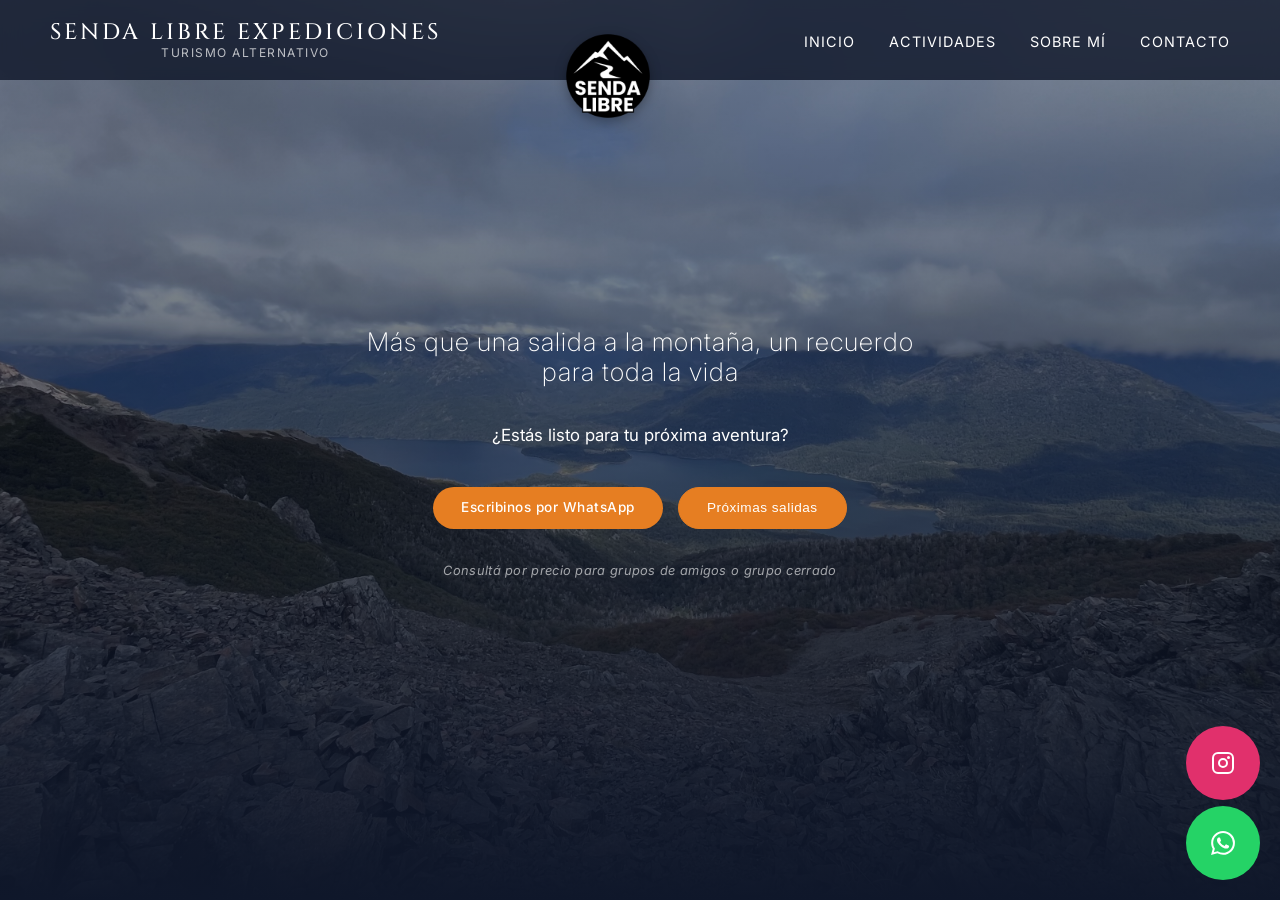
==== index.html @ 7e814934 "agregar texto grupos en hero" ====
<!DOCTYPE html>
<html lang="es">
<head>
  <!-- Metadatos y configuración -->
  <meta charset="UTF-8">
  <meta name="viewport" content="width=device-width, initial-scale=1.0">
  <meta name="description" content="Senda Libre Expediciones - Guía de montaña profesional. Expediciones a Cerro Champaquí, Volcán Lanín y más.">
  <meta name="keywords" content="expediciones, montaña, guía, champaquí, lanín, aventura, naturaleza">
  <meta name="author" content="Santiago Lamanna">
  
  <title>Senda Libre Expediciones</title>
  
  <!-- Preconexión a Google Fonts -->
  <link rel="preconnect" href="https://fonts.googleapis.com">
  <link rel="preconnect" href="https://fonts.gstatic.com" crossorigin>
  
  <!-- Fuentes de Google -->
  <link href="https://fonts.googleapis.com/css2?family=Inter:wght@300;400;700&family=Montserrat:wght@800&family=Cinzel:wght@500&display=swap" rel="stylesheet">
  
  <!-- Hoja de estilos -->
  <link rel="stylesheet" href="style.css">
</head>

<body>
  <!-- Cabecera del sitio -->
  <header>
    <div class="header-brand">
      <h1>Senda Libre Expediciones</h1>
      <p class="tagline">Turismo Alternativo</p>
    </div>
    <a href="index.html" class="logo-link"><img src="logo.png" alt="Senda Libre Logo" class="logo"></a>
    <nav>
      <a href="index.html">Inicio</a>
      <div class="dropdown">
        <a href="actividades.html" class="dropbtn">Actividades</a>
        <div class="dropdown-content">
          <a href="champaqui-experience.html">Champaqui Experience</a>
          <a href="volcan-lanin.html">Volcán Lanín</a>
          <div class="dropdown-item">
            <a href="parque-lanin.html">Parque Nacional Lanín ▼</a>
            <div class="submenu">
              <a href="parque-lanin.html#achen-niyeu">Volcán Achen Ñiyeu</a>
              <a href="parque-lanin.html#cerro-colorado">Cerro Colorado</a>
              <a href="parque-lanin.html#cerro-mallo">Cerro Mallo</a>
              <a href="parque-lanin.html#cerro-falkner">Cerro Falkner</a>
              <a href="parque-lanin.html#cerro-lolog">Cerro Lolog</a>
              <a href="parque-lanin.html#cerro-planicies">Cerro De Las Planicies</a>
              <a href="parque-lanin.html#cerro-colohuincull">Cerro Colo Huincull</a>
              <a href="volcan-lanin.html">Volcán Lanín</a>
            </div>
          </div>
        </div>
      </div>
      <a href="sobre-mi.html">Sobre mí</a>
      <a href="contacto.html">Contacto</a>
    </nav>
  </header>

  <!-- Sección de inicio/Hero -->
  <section id="inicio" class="hero">
    <h2 class="hero-title">Más que una salida a la montaña, un recuerdo para toda la vida</h2>
    <p>¿Estás listo para tu próxima aventura?</p>
    <div class="hero-buttons">
      <a href="https://wa.me/5491167177447?text=Hola!%20Quiero%20info%20sobre%20las%20expediciones" class="btn">Escribinos por WhatsApp</a>
      <button class="btn btn-outline" onclick="openScheduleModal()">Próximas salidas</button>
    </div>
    <p class="hero-group-text">Consultá por precio para grupos de amigos o grupo cerrado</p>
  </section>

  <!-- Botón flotante de Instagram -->
  <a href="https://instagram.com/sendalibre.exp" class="instagram" aria-label="Instagram">
    <svg viewBox="0 0 24 24" fill="none" xmlns="http://www.w3.org/2000/svg">
      <rect x="2" y="2" width="20" height="20" rx="5" stroke="white" stroke-width="2"/>
      <circle cx="12" cy="12" r="4" stroke="white" stroke-width="2"/>
      <circle cx="17.5" cy="6.5" r="1.5" fill="white"/>
    </svg>
  </a>

  <!-- Botón flotante de WhatsApp -->
  <a href="https://wa.me/5491167177447" class="whatsapp" aria-label="WhatsApp">
    <svg viewBox="0 0 24 24" fill="none" xmlns="http://www.w3.org/2000/svg">
      <path d="M17.472 14.382c-.297-.149-1.758-.867-2.03-.967-.273-.099-.471-.148-.67.15-.197.297-.767.966-.94 1.164-.173.199-.347.223-.644.075-.297-.15-1.255-.463-2.39-1.475-.883-.788-1.48-1.761-1.653-2.059-.173-.297-.018-.458.13-.606.134-.133.298-.347.446-.52.149-.174.198-.298.298-.497.099-.198.05-.371-.025-.52-.075-.149-.669-1.612-.916-2.207-.242-.579-.487-.5-.669-.51-.173-.008-.371-.01-.57-.01-.198 0-.52.074-.792.372-.272.297-1.04 1.016-1.04 2.478 0 1.462 1.065 2.875 1.213 3.074.149.198 2.096 3.2 5.077 4.487.709.306 1.262.489 1.694.625.712.227 1.36.195 1.871.118.571-.085 1.758-.719 2.006-1.413.248-.694.248-1.289.173-1.413-.074-.124-.272-.198-.57-.347m-5.421 7.403h-.004a9.87 9.87 0 01-5.031-1.378l-.361-.214-3.741.982.998-3.648-.235-.374a9.86 9.86 0 01-1.51-5.26c.001-5.45 4.436-9.884 9.888-9.884 2.64 0 5.122 1.06 6.988 2.943a9.842 9.842 0 012.893 6.994c-.003 5.45-4.437 9.884-9.885 9.884m8.413-18.297A11.815 11.815 0 0012.05 0C5.495 0 .16 5.335.157 11.892c0 2.096.547 4.142 1.588 5.945L.057 24l6.305-1.654a11.882 11.882 0 005.683 1.448h.005c6.554 0 11.89-5.335 11.893-11.893a11.821 11.821 0 00-3.48-8.413z" fill="white"/>
    </svg>
  </a>

  <!-- Modal próximas salidas -->
  <div id="schedule-modal" class="modal-overlay">
    <div class="modal">
      <button class="modal-close" onclick="closeScheduleModal()">✕</button>
      <h3>Próximas salidas</h3>
      <div class="schedule-list">
        <div class="schedule-item">
          <div>
            <div class="schedule-date">Champaqui Experience</div>
            <div class="schedule-status">13 - 16 Jun 2026</div>
          </div>
          <a href="champaqui-experience.html" class="btn btn-small">Ver info</a>
        </div>
        <div class="schedule-item">
          <div>
            <div class="schedule-date">Champaqui Experience</div>
            <div class="schedule-status">9 - 12 Jul 2026</div>
          </div>
          <a href="champaqui-experience.html" class="btn btn-small">Ver info</a>
        </div>
        <div class="schedule-item">
          <div>
            <div class="schedule-date">Champaqui Experience</div>
            <div class="schedule-status">29 - 30 Ago 2026 (exprés)</div>
          </div>
          <a href="champaqui-experience.html" class="btn btn-small">Ver info</a>
        </div>
        <div class="schedule-item">
          <div>
            <div class="schedule-date">Champaqui Experience</div>
            <div class="schedule-status">18 - 21 Sep 2026</div>
          </div>
          <a href="champaqui-experience.html" class="btn btn-small">Ver info</a>
        </div>
        <div class="schedule-item">
          <div>
            <div class="schedule-date">Champaqui Experience</div>
            <div class="schedule-status">9 - 12 Oct 2026</div>
          </div>
          <a href="champaqui-experience.html" class="btn btn-small">Ver info</a>
        </div>
        <div class="schedule-item">
          <div>
            <div class="schedule-date">Volcán Lanín</div>
            <div class="schedule-status">31 Oct - 1 Nov 2026</div>
          </div>
          <a href="volcan-lanin.html" class="btn btn-small">Ver info</a>
        </div>
        <div class="schedule-item">
          <div>
            <div class="schedule-date">Volcán Lanín</div>
            <div class="schedule-status">4 - 5 Nov 2026</div>
          </div>
          <a href="volcan-lanin.html" class="btn btn-small">Ver info</a>
        </div>
        <div class="schedule-item">
          <div>
            <div class="schedule-date">Volcán Lanín</div>
            <div class="schedule-status">7 - 8 Nov 2026</div>
          </div>
          <a href="volcan-lanin.html" class="btn btn-small">Ver info</a>
        </div>
        <div class="schedule-item">
          <div>
            <div class="schedule-date">Volcán Lanín</div>
            <div class="schedule-status">11 - 12 Nov 2026</div>
          </div>
          <a href="volcan-lanin.html" class="btn btn-small">Ver info</a>
        </div>
        <div class="schedule-item">
          <div>
            <div class="schedule-date">Volcán Lanín</div>
            <div class="schedule-status">14 - 15 Nov 2026</div>
          </div>
          <a href="volcan-lanin.html" class="btn btn-small">Ver info</a>
        </div>
        <div class="schedule-item">
          <div>
            <div class="schedule-date">Volcán Lanín</div>
            <div class="schedule-status">18 - 19 Nov 2026</div>
          </div>
          <a href="volcan-lanin.html" class="btn btn-small">Ver info</a>
        </div>
        <div class="schedule-item">
          <div>
            <div class="schedule-date">Volcán Lanín</div>
            <div class="schedule-status">21 - 22 Nov 2026</div>
          </div>
          <a href="volcan-lanin.html" class="btn btn-small">Ver info</a>
        </div>
        <div class="schedule-item">
          <div>
            <div class="schedule-date">Volcán Lanín</div>
            <div class="schedule-status">25 - 26 Nov 2026</div>
          </div>
          <a href="volcan-lanin.html" class="btn btn-small">Ver info</a>
        </div>
        <div class="schedule-item">
          <div>
            <div class="schedule-date">Volcán Lanín</div>
            <div class="schedule-status">28 - 29 Nov 2026</div>
          </div>
          <a href="volcan-lanin.html" class="btn btn-small">Ver info</a>
        </div>
        <div class="schedule-item">
          <div>
            <div class="schedule-date">Volcán Lanín</div>
            <div class="schedule-status">2 - 3 Dic 2026</div>
          </div>
          <a href="volcan-lanin.html" class="btn btn-small">Ver info</a>
        </div>
        <div class="schedule-item">
          <div>
            <div class="schedule-date">Volcán Lanín</div>
            <div class="schedule-status">5 - 6 Dic 2026</div>
          </div>
          <a href="volcan-lanin.html" class="btn btn-small">Ver info</a>
        </div>
        <div class="schedule-item">
          <div>
            <div class="schedule-date">Volcán Lanín</div>
            <div class="schedule-status">9 - 10 Dic 2026</div>
          </div>
          <a href="volcan-lanin.html" class="btn btn-small">Ver info</a>
        </div>
        <div class="schedule-item">
          <div>
            <div class="schedule-date">Volcán Lanín</div>
            <div class="schedule-status">12 - 13 Dic 2026</div>
          </div>
          <a href="volcan-lanin.html" class="btn btn-small">Ver info</a>
        </div>
        <div class="schedule-item">
          <div>
            <div class="schedule-date">Volcán Lanín</div>
            <div class="schedule-status">16 - 17 Dic 2026</div>
          </div>
          <a href="volcan-lanin.html" class="btn btn-small">Ver info</a>
        </div>
        <div class="schedule-item">
          <div>
            <div class="schedule-date">Volcán Lanín</div>
            <div class="schedule-status">19 - 20 Dic 2026</div>
          </div>
          <a href="volcan-lanin.html" class="btn btn-small">Ver info</a>
        </div>
        <div class="schedule-item">
          <div>
            <div class="schedule-date">Volcán Lanín</div>
            <div class="schedule-status">23 - 24 Dic 2026</div>
          </div>
          <a href="volcan-lanin.html" class="btn btn-small">Ver info</a>
        </div>
        <div class="schedule-item">
          <div>
            <div class="schedule-date">Volcán Lanín</div>
            <div class="schedule-status">26 - 27 Dic 2026</div>
          </div>
          <a href="volcan-lanin.html" class="btn btn-small">Ver info</a>
        </div>
      </div>
    </div>
  </div>

  <script src="script.js"></script>
</body>
</html>
---- style.css ----
:root {
  --accent: #e67e22;
  --dark: #0f172a;
  --glass: rgba(15, 23, 42, 0.8);
}

body {
  margin: 0;
  font-family: 'Inter', sans-serif;
  background: var(--dark);
  color: white;
  line-height: 1.6;
}

header {
  position: fixed;
  width: 100%;
  height: 80px;
  background: var(--glass);
  backdrop-filter: blur(10px);
  display: flex;
  justify-content: space-between;
  align-items: center;
  padding: 0 50px;
  z-index: 1000;
  box-sizing: border-box;
}

.header-brand {
  display: flex;
  flex-direction: column;
  justify-content: center;
  align-items: center;
}

header h1 {
  font-family: 'Cinzel', serif;
  font-size: 1.4rem;
  text-transform: uppercase;
  letter-spacing: 3px;
  margin: 0;
  font-weight: 500;
  line-height: 1;
}

.tagline {
  font-family: 'Inter', sans-serif;
  font-size: 0.75rem;
  text-transform: uppercase;
  letter-spacing: 1.5px;
  margin: 4px 0 0 0;
  color: rgba(255,255,255,0.7);
  line-height: 1;
}

.logo {
  height: 96px;
  width: auto;
  filter: drop-shadow(0 4px 6px rgba(0,0,0,0.3));
  margin-top: 80px;
  transition: transform 0.3s;
}

.logo:hover {
  transform: scale(1.15);
}

nav {
  margin-top: 4px;
}

nav a {
  color: white;
  margin-left: 30px;
  text-decoration: none;
  font-size: 0.9rem;
  text-transform: uppercase;
  letter-spacing: 1px;
  font-weight: 400;
}

.hero {
  height: 100vh;
  background: linear-gradient(rgba(0,0,0,0.3), rgba(15,23,42,1)), url('./lanin.jpg') center/cover no-repeat;
  display: flex;
  flex-direction: column;
  justify-content: center;
  align-items: center;
  text-align: center;
  padding: 0 20px;
  background-size: cover;
  background-position: center;
  background-repeat: no-repeat;
  background-attachment: fixed;
}

.hero img {
  max-width: 100%;
  height: auto;
  object-fit: cover;
}

.hero-champaqui {
  background: linear-gradient(rgba(0,0,0,0.3), rgba(15,23,42,1)), 
              url('https://images.unsplash.com/photo-1506905925346-21bda4d32df4?ixlib=rb-4.0.3&auto=format&fit=crop&w=1920&q=80') center/cover no-repeat;
}

.hero-lanin {
  background: linear-gradient(rgba(0,0,0,0.3), rgba(15,23,42,1)), 
              url('https://images.unsplash.com/photo-1518182170546-0766ce6fecaa?ixlib=rb-4.0.3&auto=format&fit=crop&w=1920&q=80') center/cover no-repeat;
}

h2 {
  font-family: 'Montserrat', sans-serif;
  text-transform: uppercase;
  letter-spacing: 2px;
  text-align: center;
  margin-bottom: 40px;
}

.hero h2 {
  font-size: clamp(1.2rem, 4vw, 2rem);
  margin-bottom: 15px;
  text-transform: none;
  line-height: 1.2;
  padding: 0;
}

.hero .hero-title {
  font-family: 'Inter', sans-serif;
  font-weight: 200;
  font-size: clamp(1.05rem, 3vw, 1.6rem);
  letter-spacing: 1px;
  max-width: 600px;
  margin-left: auto;
  margin-right: auto;
}

.hero-buttons {
  display: flex;
  gap: 15px;
  margin-top: 20px;
}

.hero-group-text {
  margin-top: 30px;
  font-size: 0.8rem;
  color: rgba(255,255,255,0.6);
  font-style: italic;
  letter-spacing: 0.3px;
}

.btn-small {
  padding: 4px 12px;
  font-size: 0.65rem;
  white-space: nowrap;
}

.btn-outline {
  background: transparent;
  border: 1px solid var(--accent);
}

.btn-outline:hover {
  background: var(--accent);
}

/* Próximas salidas */
.schedule-list {
  display: flex;
  flex-direction: column;
  gap: 12px;
  max-width: 500px;
  margin: 0 auto 30px;
}

.schedule-item {
  display: flex;
  justify-content: space-between;
  align-items: center;
  background: #1a2436;
  padding: 15px 20px;
  border-radius: 8px;
  border-left: 3px solid var(--accent);
}

.schedule-date {
  font-family: 'Cinzel', serif;
  font-weight: 500;
  color: var(--accent);
}

.schedule-status {
  font-size: 0.8rem;
  padding: 4px 12px;
  border-radius: 20px;
  background: rgba(34, 197, 94, 0.2);
  color: #22c55e;
}

.schedule-status.full {
  background: rgba(239, 68, 68, 0.2);
  color: #ef4444;
}

.schedule-actions {
  display: flex;
  gap: 15px;
  justify-content: center;
  flex-wrap: wrap;
}

/* Modal */
.modal-overlay {
  display: none;
  position: fixed;
  top: 0;
  left: 0;
  width: 100%;
  height: 100%;
  background: rgba(0,0,0,0.7);
  z-index: 9999;
  justify-content: center;
  align-items: center;
}

.modal-overlay.active {
  display: flex;
}

.modal {
  background: #1a2436;
  padding: 40px;
  border-radius: 12px;
  max-width: 420px;
  width: 90%;
  position: relative;
  max-height: 80vh;
  overflow-y: auto;
}

.modal-close {
  position: absolute;
  top: 12px;
  right: 16px;
  font-size: 1.5rem;
  color: rgba(255,255,255,0.6);
  cursor: pointer;
  background: none;
  border: none;
  padding: 0;
  line-height: 1;
}

.modal-close:hover {
  color: white;
}

.modal h3 {
  font-family: 'Cinzel', serif;
  color: var(--accent);
  margin-top: 0;
  margin-bottom: 25px;
  text-align: center;
}

.date-form {
  display: flex;
  flex-direction: column;
  gap: 15px;
}

.date-form label {
  font-size: 0.85rem;
  text-transform: uppercase;
  letter-spacing: 1px;
  color: rgba(255,255,255,0.7);
}

.date-form input[type="date"] {
  padding: 10px 12px;
  border-radius: 5px;
  border: none;
  font-size: 1rem;
  background: rgba(255,255,255,0.1);
  color: white;
  font-family: 'Inter', sans-serif;
}

.date-form input[type="date"]::-webkit-calendar-picker-indicator {
  filter: invert(1);
}

.date-form .btn {
  margin-top: 5px;
  text-align: center;
}

.modal-whatsapp {
  margin-top: 15px;
  text-align: center;
  font-size: 0.85rem;
  color: rgba(255,255,255,0.6);
}

.modal-whatsapp a {
  color: #25D366;
  text-decoration: none;
  font-weight: bold;
}

.modal-whatsapp a:hover {
  text-decoration: underline;
}

.hero-lanin h2 {
  font-family: 'Cinzel', serif;
  font-size: clamp(2rem, 6vw, 4rem);
  font-weight: 700;
  text-transform: uppercase;
  letter-spacing: 8px;
  margin-bottom: 10px;
  text-shadow: 2px 2px 8px rgba(0,0,0,0.7);
}

.hero-lanin p {
  font-size: clamp(0.9rem, 2vw, 1.2rem);
  letter-spacing: 3px;
  text-shadow: 1px 1px 4px rgba(0,0,0,0.7);
}

section:not(.hero) h2 {
  font-size: 1.75rem;
}

.btn {
  display: inline-block;
  padding: 10px 28px;
  background: var(--accent);
  color: white;
  text-decoration: none;
  border-radius: 50px;
  font-weight: 500;
  font-size: 0.85rem;
  letter-spacing: 0.5px;
  transition: 0.3s;
}

.btn:hover {
  background: #d35400;
  transform: translateY(-1px);
}

.cards {
  display: flex;
  gap: 30px;
  padding: 40px 0;
}

.card {
  background: #1a2436;
  padding: 40px;
  border-radius: 8px;
  flex: 1;
  border-top: 3px solid var(--accent);
  transition: 0.4s;
}

.card:hover {
  transform: scale(1.05);
}

.btn-card {
  display: inline-block;
  margin-top: 15px;
  color: var(--accent);
  text-decoration: none;
  font-weight: bold;
  border-bottom: 1px solid transparent;
  transition: 0.3s;
}

.btn-card:hover {
  border-bottom: 1px solid var(--accent);
}

section {
  padding: 60px 15px 40px 15px;
}

#sobre-mi,
#contacto,
#actividades {
  padding-top: 100px;
}

section:not(.hero) {
  background: linear-gradient(rgba(15, 23, 42, 0.95), rgba(15, 23, 42, 0.9)), 
              url('https://images.unsplash.com/photo-1464822759023-fed622ff2c3b?ixlib=rb-4.0.3&auto=format&fit=crop&w=1920&q=80') center/cover no-repeat fixed;
  background-attachment: fixed;
}

section p, .tab-content p {
  line-height: 1.8;
  font-size: 1.05rem;
}

form {
  display: flex;
  flex-direction: column;
  max-width: 400px;
  margin: 0 auto;
}

input, textarea {
  margin-bottom: 10px;
  padding: 12px;
  border-radius: 5px;
  border: none;
  font-size: 1rem;
}

button {
  background: #22c55e;
  padding: 12px;
  border: none;
  border-radius: 5px;
  cursor: pointer;
  font-size: 1rem;
  transition: 0.3s;
}

button:hover {
  background: #16a34a;
}

.whatsapp {
  position: fixed;
  bottom: 20px;
  right: 20px;
  background: #25D366;
  padding: 12px;
  border-radius: 50%;
  text-decoration: none;
  display: flex;
  align-items: center;
  justify-content: center;
  width: 50px;
  height: 50px;
  transition: transform 0.3s;
}

.whatsapp:hover {
  transform: scale(1.1);
}

.whatsapp img, .instagram img {
  display: none;
}

.whatsapp svg, .instagram svg {
  display: block;
  width: 24px;
  height: 24px;
}

.instagram {
  position: fixed;
  bottom: 100px;
  right: 20px;
  background: #E1306C;
  padding: 12px;
  border-radius: 50%;
  text-decoration: none;
  display: flex;
  align-items: center;
  justify-content: center;
  width: 50px;
  height: 50px;
  transition: transform 0.3s;
}

.instagram:hover {
  transform: scale(1.1);
}

.instagram img {
  width: 35px;
  height: 35px;
}

.dropdown {
  position: relative;
  display: inline-flex;
  align-items: center;
}

.dropbtn {
  color: white;
  margin-left: 30px;
  text-decoration: none;
  font-size: 0.9rem;
  text-transform: uppercase;
  letter-spacing: 1px;
  font-weight: 400;
  cursor: pointer;
}

.dropdown-content {
  display: none;
  position: absolute;
  background-color: #1a2436;
  min-width: 250px;
  box-shadow: 0 8px 16px rgba(0,0,0,0.3);
  z-index: 2000;
  top: 100%;
  left: 0;
  border-radius: 8px;
}

.dropdown-content a {
  color: white;
  padding: 12px 16px;
  text-decoration: none;
  display: block;
  font-size: 0.85rem;
  text-transform: none;
  letter-spacing: 0.5px;
  margin: 0;
  border-bottom: 1px solid rgba(255,255,255,0.1);
  position: relative;
}

.dropdown-content a:last-child {
  border-bottom: none;
}

.dropdown-content a:hover {
  background-color: var(--accent);
}

.dropdown:hover .dropdown-content {
  display: block;
}

.dropdown:hover .dropbtn {
  color: var(--accent);
}

.dropdown-item {
  position: relative;
}

.dropdown-item > a {
  display: flex;
  justify-content: space-between;
  align-items: center;
}

.dropdown-item > a::after {
  content: '▶';
  font-size: 0.6rem;
  margin-left: 5px;
  transition: transform 0.3s;
}

.dropdown-item:hover > a::after {
  transform: rotate(90deg);
}

.submenu {
  display: none;
  position: absolute;
  left: 100%;
  top: 0;
  background-color: #1a2436;
  min-width: 220px;
  box-shadow: 0 8px 16px rgba(0,0,0,0.3);
  z-index: 3000;
  border-radius: 8px;
}

.submenu a {
  padding: 10px 16px;
  font-size: 0.8rem;
  border-bottom: 1px solid rgba(255,255,255,0.1);
}

.submenu a:last-child {
  border-bottom: none;
}

.dropdown-item:hover .submenu {
  display: block;
  left: 100%;
  top: 0;
}

.gallery {
  display: grid;
  grid-template-columns: repeat(auto-fit, minmax(300px, 1fr));
  gap: 20px;
  padding: 40px 0;
}

.gallery-item {
  position: relative;
  overflow: hidden;
  border-radius: 8px;
  aspect-ratio: 4/3;
  cursor: pointer;
}

.gallery-item img {
  width: 100%;
  height: 100%;
  object-fit: cover;
  transition: transform 0.4s ease;
}

.gallery-item:hover img {
  transform: scale(1.1);
}

.day-card {
  background: #1a2436;
  padding: 30px;
  border-radius: 8px;
  margin-bottom: 30px;
  border-left: 4px solid var(--accent);
}

.day-card h3 {
  font-family: 'Cinzel', serif;
  font-size: 1.5rem;
  color: var(--accent);
  margin-top: 0;
  margin-bottom: 20px;
}

.day-card p {
  margin-bottom: 15px;
  line-height: 1.8;
}

.day-stats {
  display: flex;
  gap: 20px;
  margin-top: 25px;
  padding-top: 20px;
  border-top: 1px solid rgba(255,255,255,0.1);
  flex-wrap: wrap;
}

.stat {
  background: rgba(230, 126, 34, 0.1);
  padding: 8px 16px;
  border-radius: 4px;
  font-size: 0.9rem;
  color: var(--accent);
  font-weight: bold;
}

section ul {
  list-style: none;
  padding: 0;
  margin: 0 auto;
  max-width: 800px;
}

section ul li {
  padding: 12px 0;
  padding-left: 25px;
  position: relative;
  border-bottom: 1px solid rgba(255,255,255,0.05);
}

section ul li::before {
  content: '•';
  color: var(--accent);
  font-size: 1.5rem;
  position: absolute;
  left: 0;
  top: 7px;
}

section ul li:last-child {
  border-bottom: none;
}

.about-wrapper {
  display: flex;
  align-items: center;
  gap: 40px;
  max-width: 800px;
  margin: 0 auto;
}

.about-photo {
  width: 300px;
  height: 300px;
  object-fit: cover;
  border-radius: 16px;
  flex-shrink: 0;
}

.about-text {
  flex: 1;
}

.about-text p {
  margin: 0;
}

@media (max-width: 768px) {
  .about-wrapper {
    flex-direction: column;
    text-align: center;
  }

  .about-photo {
    width: 220px;
    height: 220px;
  }
}

section h3 {
  font-family: 'Cinzel', serif;
  font-size: 1.3rem;
  color: var(--accent);
  margin-top: 30px;
  margin-bottom: 15px;
}

.difficulty-stats {
  display: flex;
  gap: 30px;
  justify-content: center;
  margin: 40px 0;
  flex-wrap: wrap;
}

.stat-box {
  background: #1a2436;
  padding: 30px;
  border-radius: 8px;
  text-align: center;
  min-width: 150px;
  border-top: 3px solid var(--accent);
}

.stat-box h3 {
  font-family: 'Cinzel', serif;
  font-size: 1rem;
  color: white;
  margin-top: 0;
  margin-bottom: 10px;
  text-transform: uppercase;
  letter-spacing: 1px;
}

.stat-value {
  font-family: 'Montserrat', sans-serif;
  font-size: 2rem;
  font-weight: 800;
  color: var(--accent);
}

.tabs-container {
  margin-top: 40px;
}

.tabs-nav {
  display: flex;
  gap: 5px;
  margin-bottom: 0;
  border-bottom: 2px solid var(--accent);
  overflow-x: auto;
  white-space: nowrap;
  -webkit-overflow-scrolling: touch;
  scrollbar-width: none;
}

.tabs-nav::-webkit-scrollbar {
  display: none;
}

.tab-btn {
  background: transparent;
  border: none;
  color: rgba(255,255,255,0.6);
  padding: 12px 15px;
  cursor: pointer;
  font-size: 0.75rem;
  font-family: 'Inter', sans-serif;
  text-transform: uppercase;
  letter-spacing: 1px;
  transition: 0.3s;
  border-radius: 5px 5px 0 0;
  flex-shrink: 0;
}

.tab-btn:hover {
  color: white;
  background: rgba(230, 126, 34, 0.2);
}

.tab-btn.active {
  color: white;
  background: var(--accent);
}

.tab-content {
  display: none;
  padding: 40px;
  background: #1a2436;
  border-radius: 0 8px 8px 8px;
}

.tab-content.active {
  display: block;
}

.tab-content p {
  max-width: 100%;
}

/* Media queries para celular */
@media (max-width: 768px) {
  .hero-group-text {
    margin-top: 20px;
    font-size: 0.7rem;
  }

  header {
    padding: 2px 8px 2px;
    height: auto;
    min-height: 40px;
    flex-wrap: wrap;
    align-items: center;
    gap: 2px;
  }

  .header-brand {
    order: 1;
    flex: 1;
    text-align: center;
  }

  header h1 {
    font-size: 0.85rem;
    letter-spacing: 1.5px;
  }

  .tagline {
    font-size: 0.6rem;
    letter-spacing: 1px;
  }

  .logo {
    height: 70px;
    margin-top: 38px;
    order: 2;
  }

  .logo:hover {
    transform: scale(1.1);
  }

  nav {
    order: 3;
    width: 100%;
    display: flex;
    justify-content: center;
    flex-wrap: nowrap;
    gap: 12px;
    padding: 4px 0 2px;
    margin-top: 0;
    overflow-x: auto;
    -webkit-overflow-scrolling: touch;
  }

  nav::-webkit-scrollbar {
    display: none;
  }

  nav a {
    margin-left: 0;
    font-size: 0.75rem;
    letter-spacing: 0.5px;
    white-space: nowrap;
    flex-shrink: 0;
    display: inline-block;
  }

  .dropbtn {
    margin-left: 0;
    font-size: 0.75rem;
    letter-spacing: 0.5px;
    display: inline-block;
  }

  .header-brand {
    order: 1;
    flex: 1;
    text-align: center;
  }

  header h1 {
    font-size: 0.7rem;
    letter-spacing: 1px;
  }

  .tagline {
    font-size: 0.5rem;
    letter-spacing: 0.5px;
  }

  .logo {
    height: 55px;
    margin-top: 55px;
    order: 2;
  }

  .logo:hover {
    transform: scale(1.1);
  }

  nav {
    order: 3;
    width: 100%;
    display: flex;
    justify-content: center;
    flex-wrap: nowrap;
    gap: 10px;
    padding: 8px 0 4px;
    margin-top: 2px;
    overflow-x: auto;
    -webkit-overflow-scrolling: touch;
  }

  nav::-webkit-scrollbar {
    display: none;
  }

  nav a {
    margin-left: 0;
    font-size: 0.7rem;
    letter-spacing: 0.5px;
    white-space: nowrap;
    flex-shrink: 0;
  }

  .dropbtn {
    margin-left: 0;
    font-size: 0.6rem;
    letter-spacing: 0.5px;
  }

  .dropdown {
    display: flex;
    align-items: center;
  }

  .dropdown-content {
    min-width: 160px;
    left: 50%;
    transform: translateX(-50%);
  }

  .dropdown-item:hover .submenu {
    left: 0;
    top: 100%;
  }

  .hero {
    background-attachment: scroll;
    height: 85vh;
  }

  .hero h2 {
    font-size: 1rem;
  }

  .hero-lanin h2 {
    font-size: clamp(1.2rem, 5vw, 1.8rem);
    letter-spacing: 3px;
  }

  .hero-lanin p {
    font-size: 0.8rem;
    letter-spacing: 1px;
  }

  .hero-buttons {
    flex-direction: column;
    gap: 10px;
    align-items: center;
  }

  section:not(.hero) h2 {
    font-size: 1.1rem;
  }

  section p, .tab-content p {
    font-size: 0.9rem;
    line-height: 1.5;
  }

  section {
    padding: 55px 12px 25px;
  }

  .cards {
    flex-direction: column;
    gap: 12px;
    padding: 15px 0;
  }

  .card {
    padding: 20px;
  }

  .btn {
    padding: 8px 18px;
    font-size: 0.75rem;
  }

  .gallery {
    grid-template-columns: repeat(2, 1fr);
    gap: 8px;
    padding: 15px 0;
  }

  .day-card {
    padding: 15px;
  }

  .day-card h3 {
    font-size: 1rem;
  }

  .day-stats {
    gap: 8px;
  }

  .stat {
    font-size: 0.75rem;
    padding: 5px 10px;
  }

  .difficulty-stats {
    gap: 10px;
  }

  .stat-box {
    padding: 15px;
    min-width: 100px;
  }

  .stat-value {
    font-size: 1.3rem;
  }

  .tabs-nav {
    gap: 2px;
  }

  .tab-btn {
    padding: 6px 8px;
    font-size: 0.55rem;
    letter-spacing: 0.3px;
  }

  .tab-content {
    padding: 15px;
  }

  section ul li {
    padding: 8px 0;
    padding-left: 18px;
    font-size: 0.85rem;
  }

  section h3 {
    font-size: 1rem;
  }

  .about-wrapper {
    gap: 20px;
  }

  .about-photo {
    width: 180px;
    height: 180px;
  }

  .whatsapp, .instagram {
    width: 38px;
    height: 38px;
    padding: 6px;
  }

  .whatsapp svg, .instagram svg {
    width: 18px;
    height: 18px;
  }

  .instagram {
    bottom: 70px;
  }

  #sobre-mi,
  #contacto,
  #actividades {
    padding-top: 70px;
  }

  .modal {
    padding: 25px;
    max-width: 90%;
    max-height: 70vh;
  }

  .modal h3 {
    font-size: 1.1rem;
  }

  .schedule-list {
    gap: 8px;
  }

  .schedule-item {
    padding: 10px 14px;
    font-size: 0.85rem;
  }

  .btn-small {
    padding: 3px 10px;
    font-size: 0.6rem;
  }
}

@media (max-width: 480px) {
  header h1 {
    font-size: 0.75rem;
    letter-spacing: 1px;
  }

  .tagline {
    font-size: 0.55rem;
  }

  .logo {
    height: 55px;
    margin-top: 34px;
  }

  nav {
    gap: 8px;
    overflow-x: auto;
    flex-wrap: nowrap;
    justify-content: center;
  }

  nav a, .dropbtn {
    font-size: 0.65rem;
  }

  .hero h2 {
    font-size: 0.85rem;
  }

  .hero-lanin h2 {
    font-size: clamp(1rem, 4vw, 1.4rem);
  }

  section:not(.hero) h2 {
    font-size: 0.95rem;
  }

  .gallery {
    grid-template-columns: repeat(2, 1fr);
  }

  .about-photo {
    width: 150px;
    height: 150px;
  }
}
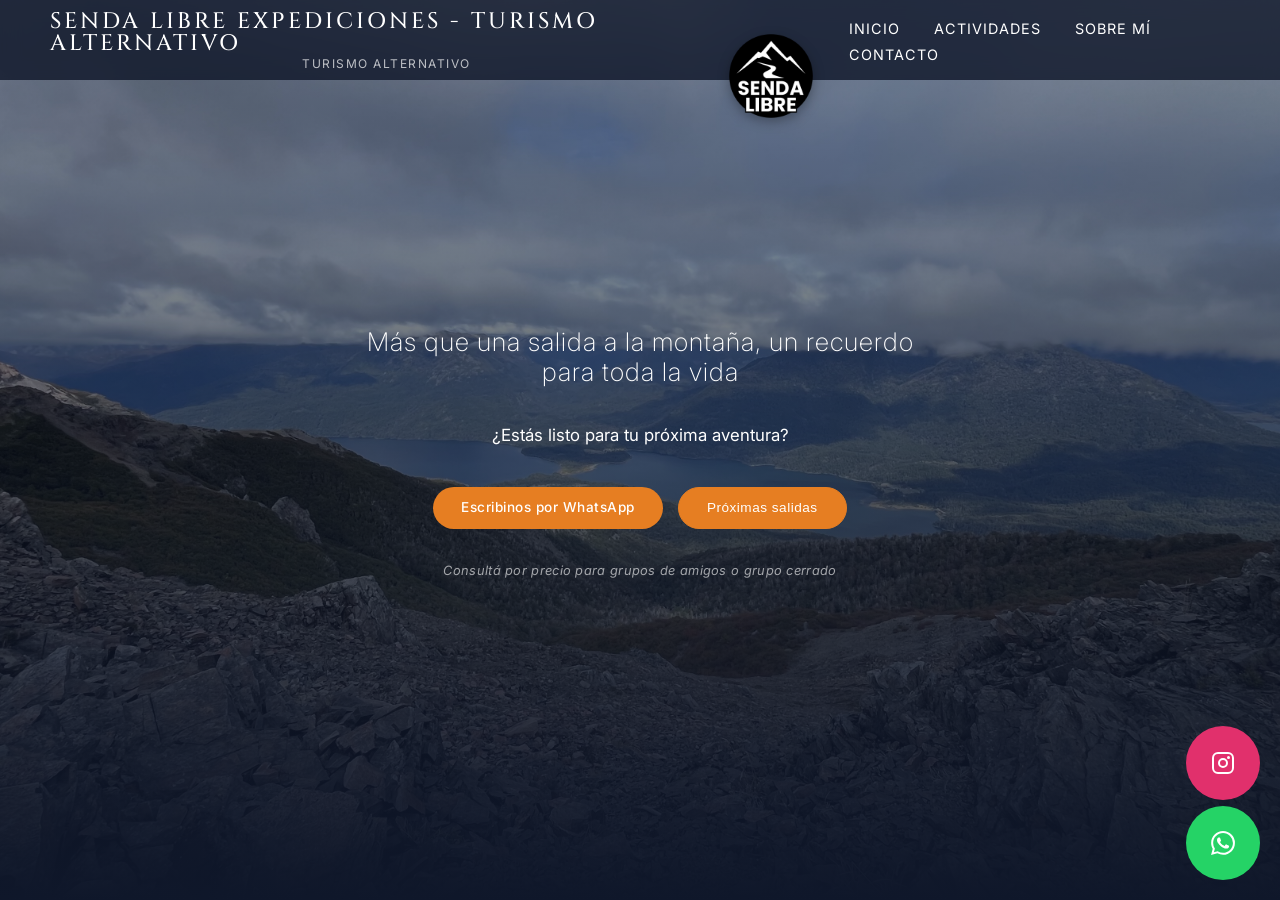
==== commit 2cca4d79: "update site name to Senda Libre Expediciones - Turismo Alternativo" ====
--- a/index.html
+++ b/index.html
@@ -7,8 +7,12 @@
   <meta name="description" content="Senda Libre Expediciones - Guía de montaña profesional. Expediciones a Cerro Champaquí, Volcán Lanín y más.">
   <meta name="keywords" content="expediciones, montaña, guía, champaquí, lanín, aventura, naturaleza">
   <meta name="author" content="Santiago Lamanna">
-  
-  <title>Senda Libre Expediciones</title>
+  <link rel="icon" type="image/png" href="logo.png">
+  <meta property="og:image" content="https://raw.githubusercontent.com/santilamanna1/sendalibre-web/main/logo.png">
+  <meta property="og:image:width" content="200">
+  <meta property="og:image:height" content="200">
+  
+  <title>Senda Libre Expediciones - Turismo Alternativo</title>
   
   <!-- Preconexión a Google Fonts -->
   <link rel="preconnect" href="https://fonts.googleapis.com">
@@ -25,7 +29,7 @@
   <!-- Cabecera del sitio -->
   <header>
     <div class="header-brand">
-      <h1>Senda Libre Expediciones</h1>
+      <h1>Senda Libre Expediciones - Turismo Alternativo</h1>
       <p class="tagline">Turismo Alternativo</p>
     </div>
     <a href="index.html" class="logo-link"><img src="logo.png" alt="Senda Libre Logo" class="logo"></a>
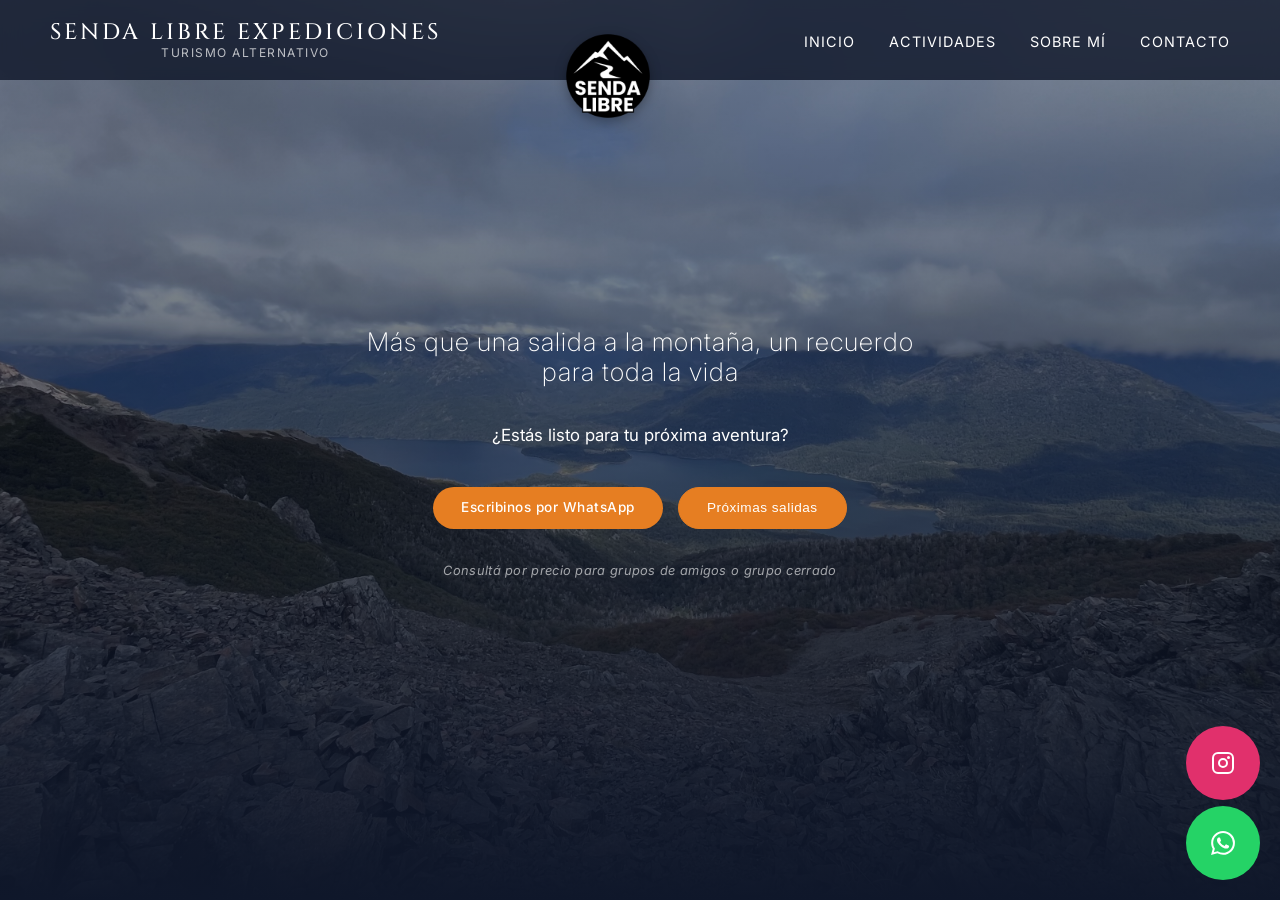
==== commit 2a3af744: "revertir h1 a Senda Libre Expediciones, mantener title con Turismo Alternativo" ====
--- a/index.html
+++ b/index.html
@@ -29,7 +29,7 @@
   <!-- Cabecera del sitio -->
   <header>
     <div class="header-brand">
-      <h1>Senda Libre Expediciones - Turismo Alternativo</h1>
+      <h1>Senda Libre Expediciones</h1>
       <p class="tagline">Turismo Alternativo</p>
     </div>
     <a href="index.html" class="logo-link"><img src="logo.png" alt="Senda Libre Logo" class="logo"></a>
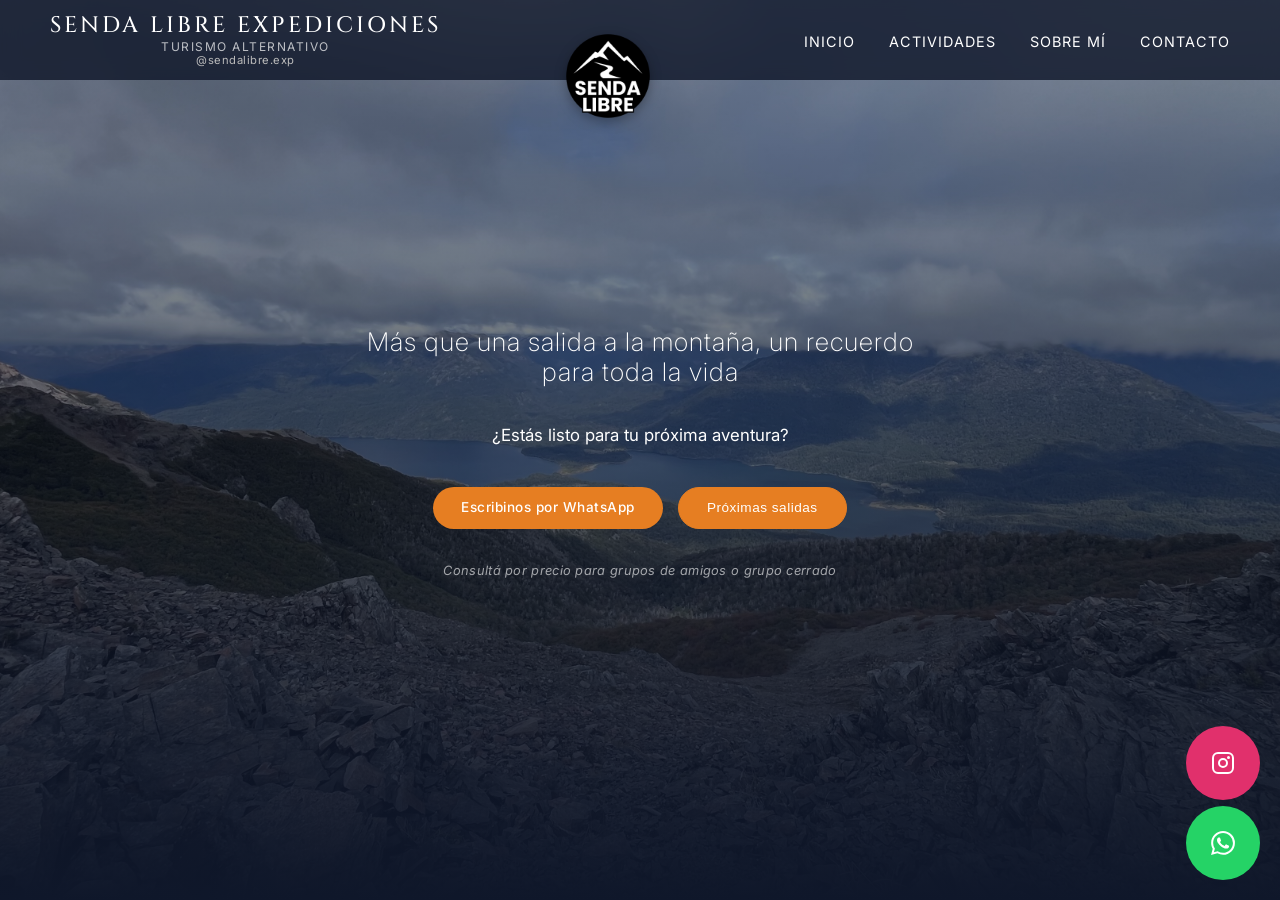
==== commit 63b2444b: "agregar @sendalibre.exp en header de todas las paginas" ====
--- a/index.html
+++ b/index.html
@@ -31,6 +31,7 @@
     <div class="header-brand">
       <h1>Senda Libre Expediciones</h1>
       <p class="tagline">Turismo Alternativo</p>
+      <p class="social-handle">@sendalibre.exp</p>
     </div>
     <a href="index.html" class="logo-link"><img src="logo.png" alt="Senda Libre Logo" class="logo"></a>
     <nav>
--- a/style.css
+++ b/style.css
@@ -40,6 +40,15 @@
   letter-spacing: 3px;
   margin: 0;
   font-weight: 500;
+  line-height: 1;
+}
+
+.social-handle {
+  font-size: 0.7rem;
+  color: #bbb;
+  font-family: 'Inter', sans-serif;
+  letter-spacing: 0.5px;
+  margin: 2px 0 0 0;
   line-height: 1;
 }
 
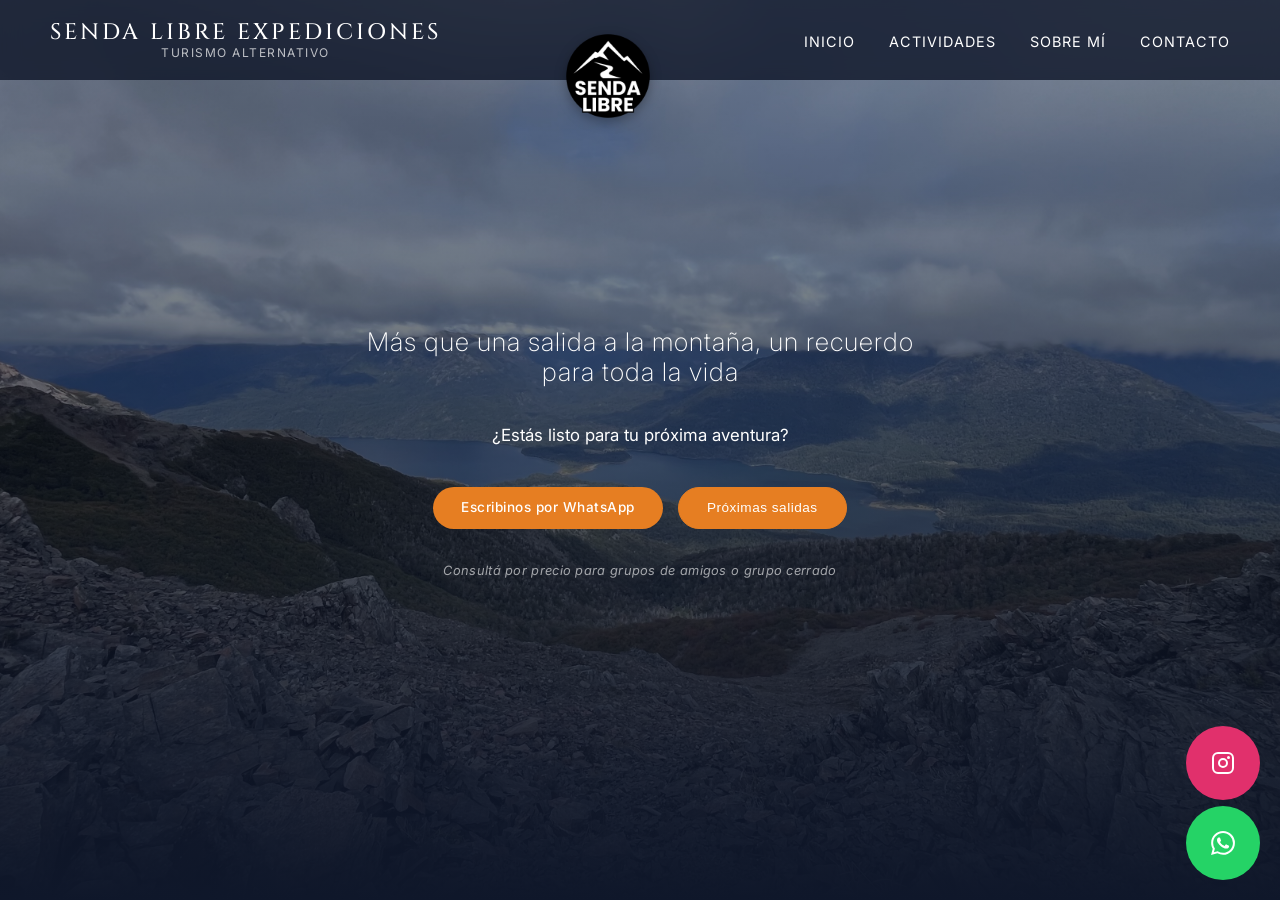
==== commit 3b28682d: "quitar @sendalibre.exp del header" ====
--- a/index.html
+++ b/index.html
@@ -31,7 +31,6 @@
     <div class="header-brand">
       <h1>Senda Libre Expediciones</h1>
       <p class="tagline">Turismo Alternativo</p>
-      <p class="social-handle">@sendalibre.exp</p>
     </div>
     <a href="index.html" class="logo-link"><img src="logo.png" alt="Senda Libre Logo" class="logo"></a>
     <nav>
--- a/style.css
+++ b/style.css
@@ -40,15 +40,6 @@
   letter-spacing: 3px;
   margin: 0;
   font-weight: 500;
-  line-height: 1;
-}
-
-.social-handle {
-  font-size: 0.7rem;
-  color: #bbb;
-  font-family: 'Inter', sans-serif;
-  letter-spacing: 0.5px;
-  margin: 2px 0 0 0;
   line-height: 1;
 }
 
